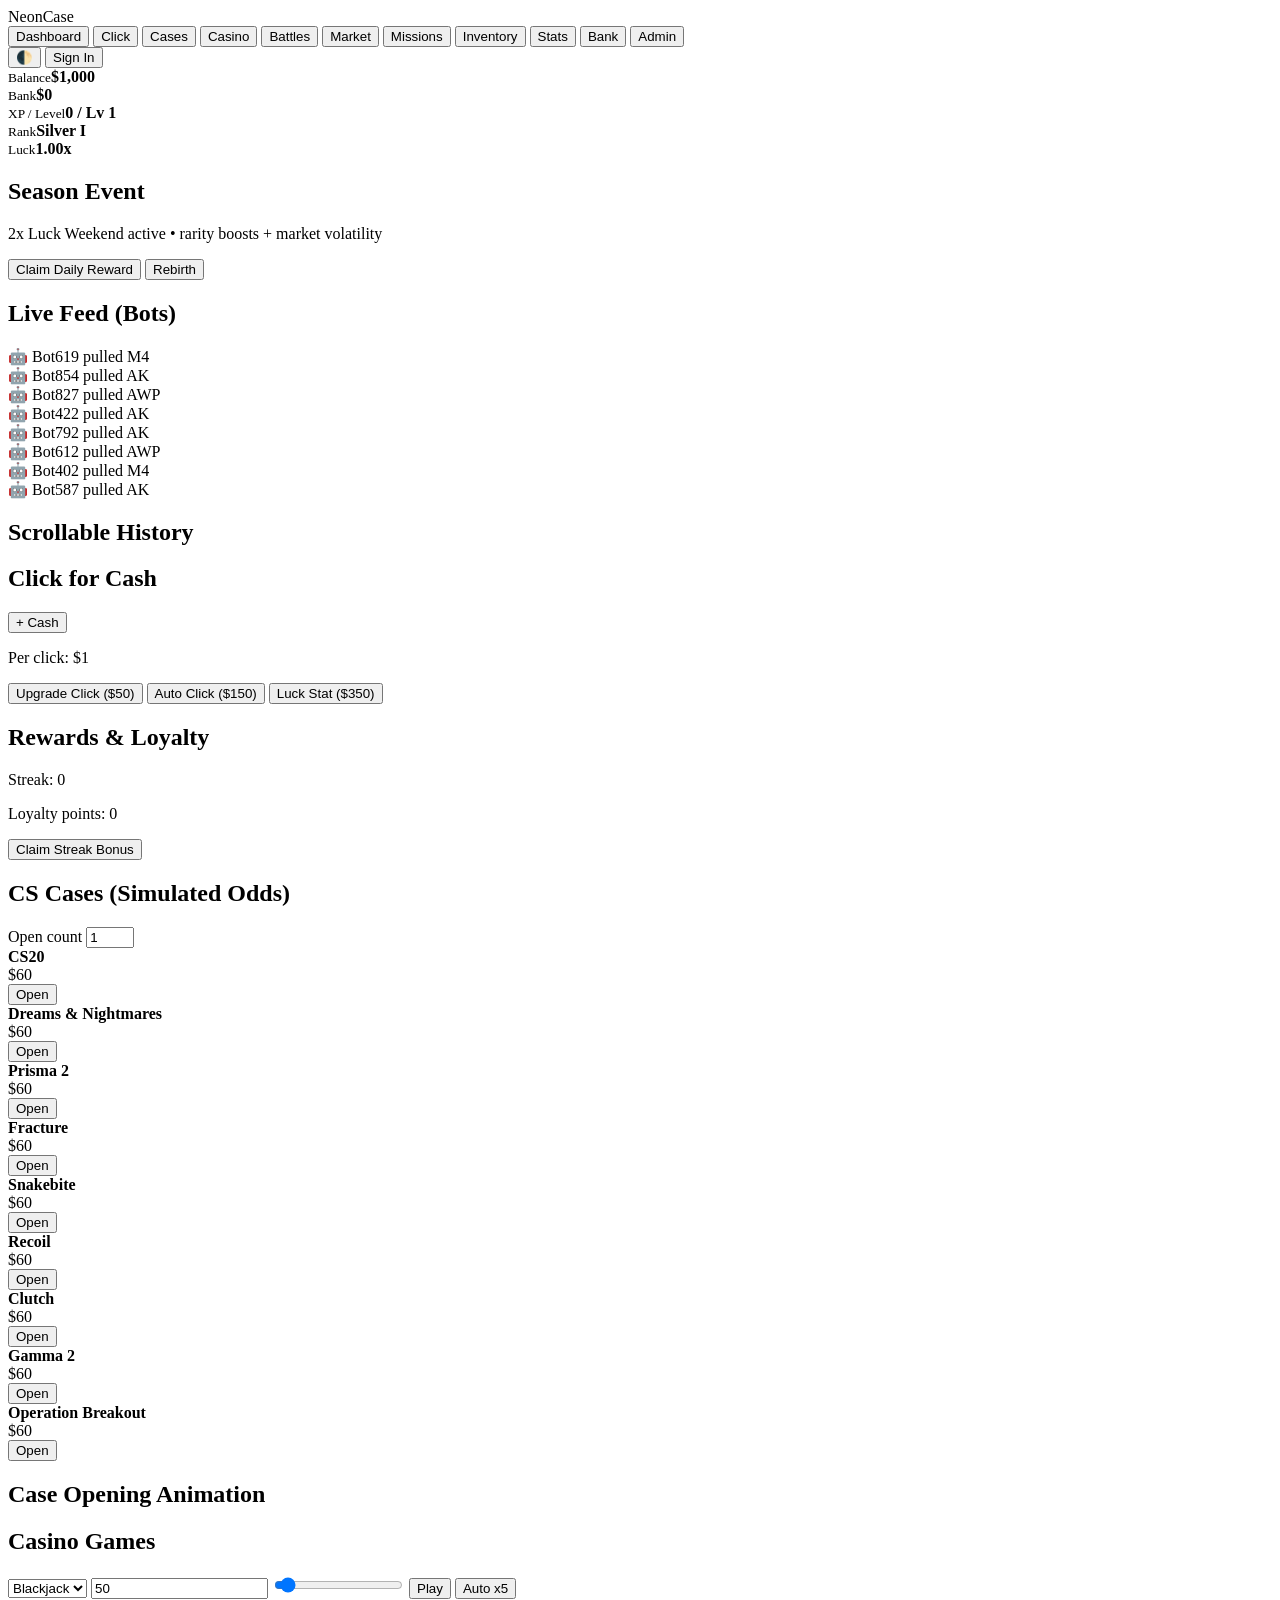
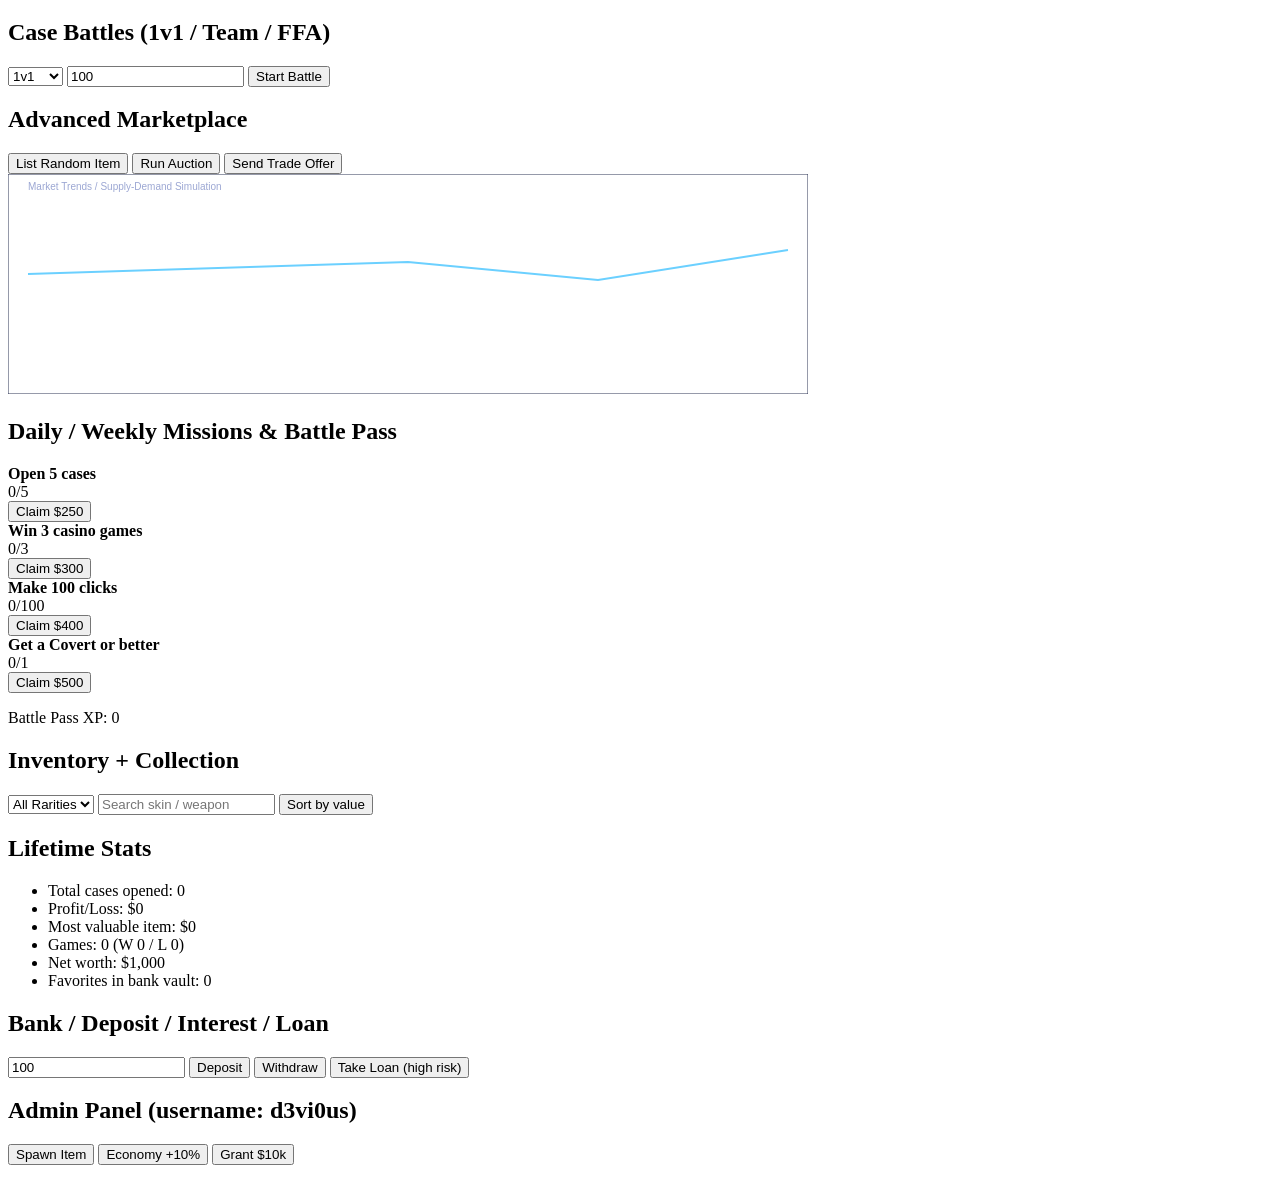
==== index.html @ 2c556ebe "Create index.html" ====
<!DOCTYPE html>
<html lang="en">
<head>
  <meta charset="UTF-8" />
  <meta name="viewport" content="width=device-width, initial-scale=1.0" />
  <title>NeonCase Sim</title>
  <link rel="stylesheet" href="styles.css" />
</head>
<body>
  <div class="bg-glow glow-1"></div>
  <div class="bg-glow glow-2"></div>

  <header class="topbar glass">
    <div class="logo">Neon<span>Case</span></div>
    <nav id="tabs" class="tabs">
      <button data-tab="dashboard" class="active">Dashboard</button>
      <button data-tab="clicker">Click</button>
      <button data-tab="cases">Cases</button>
      <button data-tab="casino">Casino</button>
      <button data-tab="battles">Battles</button>
      <button data-tab="market">Market</button>
      <button data-tab="missions">Missions</button>
      <button data-tab="inventory">Inventory</button>
      <button data-tab="stats">Stats</button>
      <button data-tab="bank">Bank</button>
      <button data-tab="admin">Admin</button>
    </nav>
    <div class="auth-actions">
      <button id="themeToggle">🌓</button>
      <button id="openAuth">Sign In</button>
    </div>
  </header>

  <section class="currency-row">
    <div class="currency-card glass"><small>Balance</small><strong id="money">$0</strong></div>
    <div class="currency-card glass"><small>Bank</small><strong id="bankMoney">$0</strong></div>
    <div class="currency-card glass"><small>XP / Level</small><strong id="xpLevel">0 / Lv 1</strong></div>
    <div class="currency-card glass"><small>Rank</small><strong id="rank">Silver I</strong></div>
    <div class="currency-card glass"><small>Luck</small><strong id="luck">1.0x</strong></div>
  </section>

  <main>
    <section id="dashboard" class="tab-panel active">
      <div class="grid two">
        <article class="panel glass">
          <h2>Season Event</h2>
          <p id="seasonEvent"></p>
          <button id="claimDaily">Claim Daily Reward</button>
          <button id="rebirthBtn">Rebirth</button>
        </article>
        <article class="panel glass">
          <h2>Live Feed (Bots)</h2>
          <div id="liveFeed" class="feed"></div>
        </article>
      </div>
      <div class="panel glass">
        <h2>Scrollable History</h2>
        <div id="history" class="history"></div>
      </div>
    </section>

    <section id="clicker" class="tab-panel">
      <div class="grid two">
        <article class="panel glass center">
          <h2>Click for Cash</h2>
          <button id="moneyClick" class="big-btn">+ Cash</button>
          <p>Per click: <span id="perClick">$1</span></p>
          <div class="row-wrap">
            <button data-upg="click" class="upgrade">Upgrade Click ($50)</button>
            <button data-upg="auto" class="upgrade">Auto Click ($150)</button>
            <button data-upg="luck" class="upgrade">Luck Stat ($350)</button>
          </div>
        </article>
        <article class="panel glass">
          <h2>Rewards & Loyalty</h2>
          <p>Streak: <span id="streak">0</span></p>
          <p>Loyalty points: <span id="loyalty">0</span></p>
          <button id="claimStreak">Claim Streak Bonus</button>
        </article>
      </div>
    </section>

    <section id="cases" class="tab-panel">
      <article class="panel glass">
        <div class="row-between">
          <h2>CS Cases (Simulated Odds)</h2>
          <div>
            <label>Open count</label>
            <input type="number" id="openCount" min="1" max="10" value="1" />
          </div>
        </div>
        <div id="caseList" class="card-grid"></div>
      </article>
      <article class="panel glass">
        <h2>Case Opening Animation</h2>
        <div id="caseAnimation" class="roll"></div>
        <div id="openResults" class="card-grid"></div>
      </article>
    </section>

    <section id="casino" class="tab-panel">
      <article class="panel glass">
        <h2>Casino Games</h2>
        <div class="row-wrap">
          <select id="gameSelect">
            <option>Blackjack</option><option>Roulette</option><option>Coinflip</option><option>Crash</option><option>Jackpot</option><option>Mines</option><option>Slots</option><option>Plinko</option>
          </select>
          <input id="betAmount" type="number" min="1" value="50" />
          <input id="betSlider" type="range" min="1" max="1000" value="50" />
          <button id="playGame">Play</button>
          <button id="autoBet">Auto x5</button>
        </div>
        <p id="casinoOutput"></p>
      </article>
    </section>

    <section id="battles" class="tab-panel">
      <article class="panel glass">
        <h2>Case Battles (1v1 / Team / FFA)</h2>
        <div class="row-wrap">
          <select id="battleMode"><option>1v1</option><option>Team</option><option>FFA</option></select>
          <input id="battleBet" type="number" min="10" value="100" />
          <button id="startBattle">Start Battle</button>
        </div>
        <p id="battleOutput"></p>
      </article>
    </section>

    <section id="market" class="tab-panel">
      <article class="panel glass">
        <h2>Advanced Marketplace</h2>
        <div class="row-wrap">
          <button id="listItem">List Random Item</button>
          <button id="runAuction">Run Auction</button>
          <button id="tradeOffer">Send Trade Offer</button>
        </div>
        <canvas id="marketGraph" width="800" height="220"></canvas>
        <div id="marketLog" class="feed"></div>
      </article>
    </section>

    <section id="missions" class="tab-panel">
      <article class="panel glass">
        <h2>Daily / Weekly Missions & Battle Pass</h2>
        <div id="missionList"></div>
        <p>Battle Pass XP: <span id="bpXP">0</span></p>
      </article>
    </section>

    <section id="inventory" class="tab-panel">
      <article class="panel glass">
        <h2>Inventory + Collection</h2>
        <div class="row-wrap">
          <select id="rarityFilter"><option value="all">All Rarities</option><option>Consumer</option><option>Industrial</option><option>Mil-Spec</option><option>Restricted</option><option>Classified</option><option>Covert</option><option>Knife</option></select>
          <input id="searchSkin" placeholder="Search skin / weapon" />
          <button id="sortValue">Sort by value</button>
        </div>
        <div id="inventoryGrid" class="card-grid"></div>
      </article>
    </section>

    <section id="stats" class="tab-panel">
      <article class="panel glass">
        <h2>Lifetime Stats</h2>
        <ul id="statsList"></ul>
      </article>
    </section>

    <section id="bank" class="tab-panel">
      <article class="panel glass">
        <h2>Bank / Deposit / Interest / Loan</h2>
        <div class="row-wrap">
          <input id="bankAmount" type="number" value="100" min="1" />
          <button id="depositBtn">Deposit</button>
          <button id="withdrawBtn">Withdraw</button>
          <button id="loanBtn">Take Loan (high risk)</button>
        </div>
      </article>
    </section>

    <section id="admin" class="tab-panel">
      <article class="panel glass">
        <h2>Admin Panel (username: d3vi0us)</h2>
        <div class="row-wrap">
          <button id="spawnItem">Spawn Item</button>
          <button id="boostEconomy">Economy +10%</button>
          <button id="grantCash">Grant $10k</button>
        </div>
        <p id="adminOutput"></p>
      </article>
    </section>
  </main>

  <dialog id="authModal" class="glass">
    <h3>Login / Signup</h3>
    <input id="username" placeholder="username" />
    <input id="avatar" placeholder="avatar emoji" value="😎" />
    <div class="row-wrap">
      <button id="signup">Signup</button>
      <button id="login">Login</button>
      <button id="logout">Logout</button>
    </div>
    <p id="authStatus"></p>
  </dialog>

  <script src="app.js"></script>
</body>
</html>
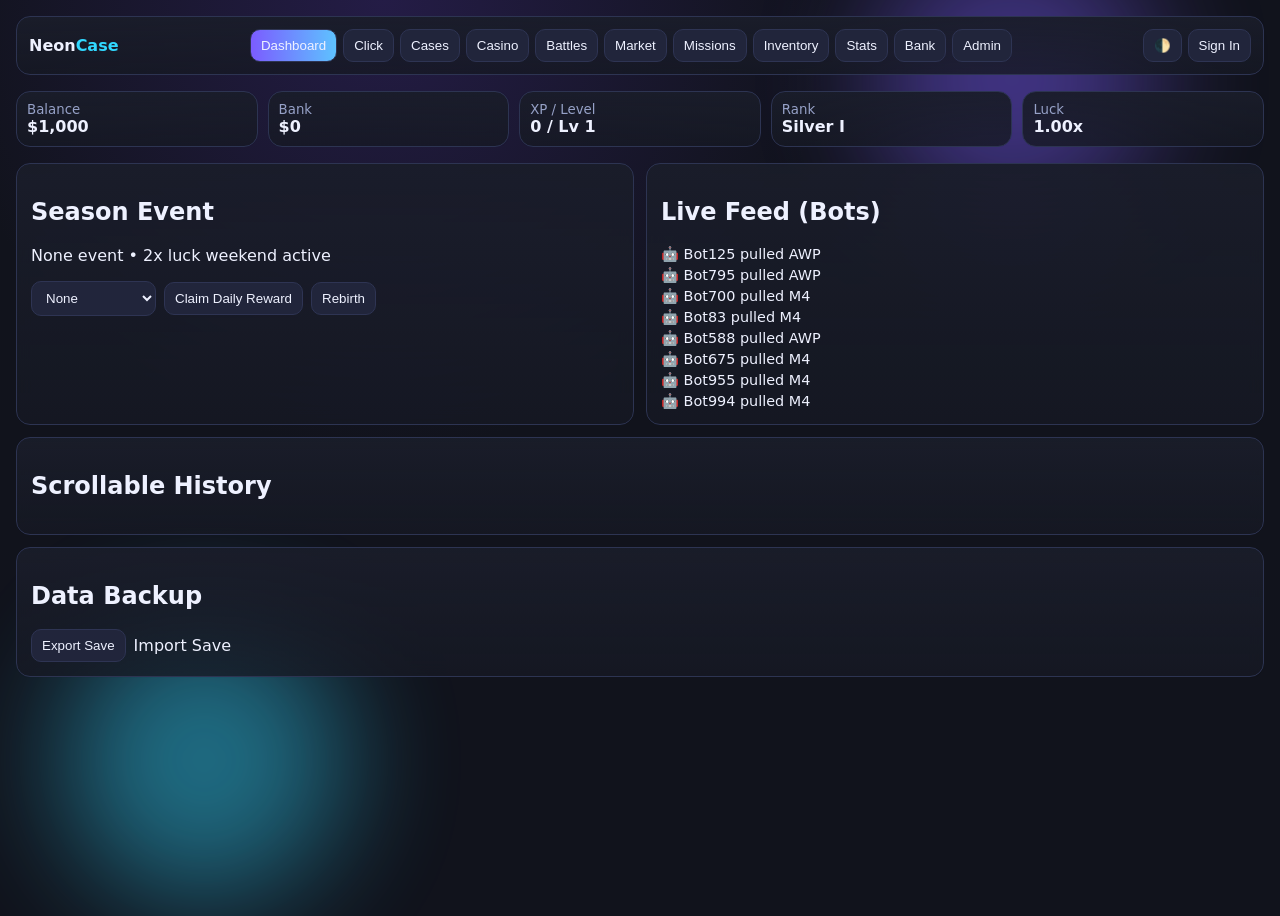
==== commit a7d7bbfd: "Update index.html" ====
--- a/index.html
+++ b/index.html
@@ -9,6 +9,7 @@
 <body>
   <div class="bg-glow glow-1"></div>
   <div class="bg-glow glow-2"></div>
+  <div id="snowOverlay" class="snow-overlay hidden"></div>
 
   <header class="topbar glass">
     <div class="logo">Neon<span>Case</span></div>
@@ -23,7 +24,7 @@
       <button data-tab="inventory">Inventory</button>
       <button data-tab="stats">Stats</button>
       <button data-tab="bank">Bank</button>
-      <button data-tab="admin">Admin</button>
+      <button id="adminTabBtn" data-tab="admin" class="hidden">Admin</button>
     </nav>
     <div class="auth-actions">
       <button id="themeToggle">🌓</button>
@@ -45,8 +46,16 @@
         <article class="panel glass">
           <h2>Season Event</h2>
           <p id="seasonEvent"></p>
-          <button id="claimDaily">Claim Daily Reward</button>
-          <button id="rebirthBtn">Rebirth</button>
+          <div class="row-wrap">
+            <select id="eventPicker">
+              <option>None</option>
+              <option>Christmas</option>
+              <option>Halloween</option>
+              <option>Summer Heat</option>
+            </select>
+            <button id="claimDaily">Claim Daily Reward</button>
+            <button id="rebirthBtn">Rebirth</button>
+          </div>
         </article>
         <article class="panel glass">
           <h2>Live Feed (Bots)</h2>
@@ -56,6 +65,13 @@
       <div class="panel glass">
         <h2>Scrollable History</h2>
         <div id="history" class="history"></div>
+      </div>
+      <div class="panel glass">
+        <h2>Data Backup</h2>
+        <div class="row-wrap">
+          <button id="exportData">Export Save</button>
+          <label class="import-label">Import Save<input id="importData" type="file" accept="application/json" hidden /></label>
+        </div>
       </div>
     </section>
 
@@ -66,9 +82,9 @@
           <button id="moneyClick" class="big-btn">+ Cash</button>
           <p>Per click: <span id="perClick">$1</span></p>
           <div class="row-wrap">
-            <button data-upg="click" class="upgrade">Upgrade Click ($50)</button>
-            <button data-upg="auto" class="upgrade">Auto Click ($150)</button>
-            <button data-upg="luck" class="upgrade">Luck Stat ($350)</button>
+            <button data-upg="click" class="upgrade">Upgrade Click</button>
+            <button data-upg="auto" class="upgrade">Auto Click</button>
+            <button data-upg="luck" class="upgrade">Luck Stat</button>
           </div>
         </article>
         <article class="panel glass">
@@ -83,8 +99,8 @@
     <section id="cases" class="tab-panel">
       <article class="panel glass">
         <div class="row-between">
-          <h2>CS Cases (Simulated Odds)</h2>
-          <div>
+          <h2>CS Cases + Sticker Cases</h2>
+          <div class="row-wrap">
             <label>Open count</label>
             <input type="number" id="openCount" min="1" max="10" value="1" />
           </div>
@@ -109,6 +125,10 @@
           <input id="betSlider" type="range" min="1" max="1000" value="50" />
           <button id="playGame">Play</button>
           <button id="autoBet">Auto x5</button>
+          <button id="crashCashout" disabled>Cashout Crash</button>
+        </div>
+        <div class="casino-graphics">
+          <div class="card">A♠</div><div class="card">10♥</div><div class="wheel">🎡</div><div id="crashMeter">1.00x</div>
         </div>
         <p id="casinoOutput"></p>
       </article>
@@ -122,6 +142,7 @@
           <input id="battleBet" type="number" min="10" value="100" />
           <button id="startBattle">Start Battle</button>
         </div>
+        <div id="battleAnimation" class="roll"></div>
         <p id="battleOutput"></p>
       </article>
     </section>
@@ -173,14 +194,14 @@
           <input id="bankAmount" type="number" value="100" min="1" />
           <button id="depositBtn">Deposit</button>
           <button id="withdrawBtn">Withdraw</button>
-          <button id="loanBtn">Take Loan (high risk)</button>
-        </div>
-      </article>
-    </section>
-
-    <section id="admin" class="tab-panel">
-      <article class="panel glass">
-        <h2>Admin Panel (username: d3vi0us)</h2>
+          <button id="loanBtn">Take Loan</button>
+        </div>
+      </article>
+    </section>
+
+    <section id="admin" class="tab-panel hidden">
+      <article class="panel glass">
+        <h2>Admin Panel</h2>
         <div class="row-wrap">
           <button id="spawnItem">Spawn Item</button>
           <button id="boostEconomy">Economy +10%</button>
@@ -199,6 +220,7 @@
       <button id="signup">Signup</button>
       <button id="login">Login</button>
       <button id="logout">Logout</button>
+      <button id="closeAuth">Close</button>
     </div>
     <p id="authStatus"></p>
   </dialog>
--- a/styles.css
+++ b/styles.css
@@ -0,0 +1,56 @@
+:root {
+  --bg: #11131c;
+  --panel: #1a1d2a;
+  --text: #eef1ff;
+  --muted: #96a1c7;
+  --accent: #7b5cff;
+  --accent2: #31d8ff;
+}
+:root.light { --bg:#eceef9; --panel:#fff; --text:#101422; --muted:#5e6580; }
+* { box-sizing: border-box; }
+body {
+  margin: 0;
+  font-family: Inter, system-ui, sans-serif;
+  color: var(--text);
+  background: radial-gradient(circle at 30% 0%, #241c46, var(--bg) 35%), var(--bg);
+  min-height: 100vh;
+}
+.bg-glow { position: fixed; width: 280px; height: 280px; border-radius: 50%; filter: blur(60px); z-index: -1; opacity: .45; }
+.glow-1 { background: #7b5cff; top: -60px; right: 10%; }
+.glow-2 { background: #31d8ff; bottom: 0; left: 5%; }
+.topbar { display: flex; gap: 12px; align-items: center; justify-content: space-between; margin: 16px; padding: 12px; }
+.logo { font-weight: 900; } .logo span { color: var(--accent2); }
+.tabs { display: flex; flex-wrap: wrap; gap: 6px; }
+.tabs button, .auth-actions button, button, select, input {
+  background: #21253b;
+  color: var(--text);
+  border: 1px solid #2e3453;
+  border-radius: 10px;
+  padding: 8px 10px;
+}
+.tabs button.active { background: linear-gradient(90deg, var(--accent), #5ec2ff); }
+.glass { background: linear-gradient(180deg, rgba(26,29,42,.95), rgba(22,25,36,.8)); backdrop-filter: blur(8px); border: 1px solid #2d3452; border-radius: 14px; }
+.currency-row { display: grid; grid-template-columns: repeat(auto-fit,minmax(140px,1fr)); gap: 10px; padding: 0 16px; }
+.currency-card { padding: 10px; }
+.currency-card small { color: var(--muted); display: block; }
+main { padding: 16px; }
+.tab-panel { display: none; }
+.tab-panel.active { display: block; }
+.grid.two { display: grid; grid-template-columns: repeat(auto-fit,minmax(300px,1fr)); gap: 12px; }
+.panel { padding: 14px; margin-bottom: 12px; }
+.center { text-align: center; }
+.big-btn { width: 220px; height: 220px; border-radius: 50%; font-size: 1.2rem; background: radial-gradient(circle, #2fe3ff, #7b5cff); }
+.card-grid { display: grid; gap: 8px; grid-template-columns: repeat(auto-fill,minmax(140px,1fr)); }
+.skin-card { padding: 10px; border-radius: 12px; border: 1px solid #414866; background: #202537; }
+.row-wrap { display: flex; gap: 8px; flex-wrap: wrap; align-items: center; }
+.row-between { display:flex; justify-content: space-between; align-items: center; gap: 8px; }
+.feed, .history { max-height: 180px; overflow: auto; display: grid; gap: 4px; font-size: .9rem; }
+.roll { min-height: 50px; padding: 6px; border: 1px dashed #49537f; border-radius: 12px; margin-bottom: 10px; }
+.rarity-Consumer{box-shadow: inset 0 0 0 1px #b8b8b8}.rarity-Industrial{box-shadow: inset 0 0 0 1px #6aa0ff}
+.rarity-Mil-Spec{box-shadow: inset 0 0 0 1px #4d6eff}.rarity-Restricted{box-shadow: inset 0 0 0 1px #8f58ff}
+.rarity-Classified{box-shadow: inset 0 0 0 1px #d13dff}.rarity-Covert{box-shadow: inset 0 0 0 1px #ff4d5f}
+.rarity-Knife{box-shadow: inset 0 0 0 2px #ffcf4a; animation: gold 1.2s infinite alternate;}
+@keyframes gold { from { filter: brightness(1); } to { filter: brightness(1.24); } }
+canvas { width: 100%; background:#171a28; border-radius: 10px; border:1px solid #2f3450; margin-top:10px }
+dialog { border: none; color: var(--text); padding: 12px; }
+@media (max-width: 768px) { .tabs { max-height: 88px; overflow:auto; } .big-btn { width: 180px; height: 180px; } }
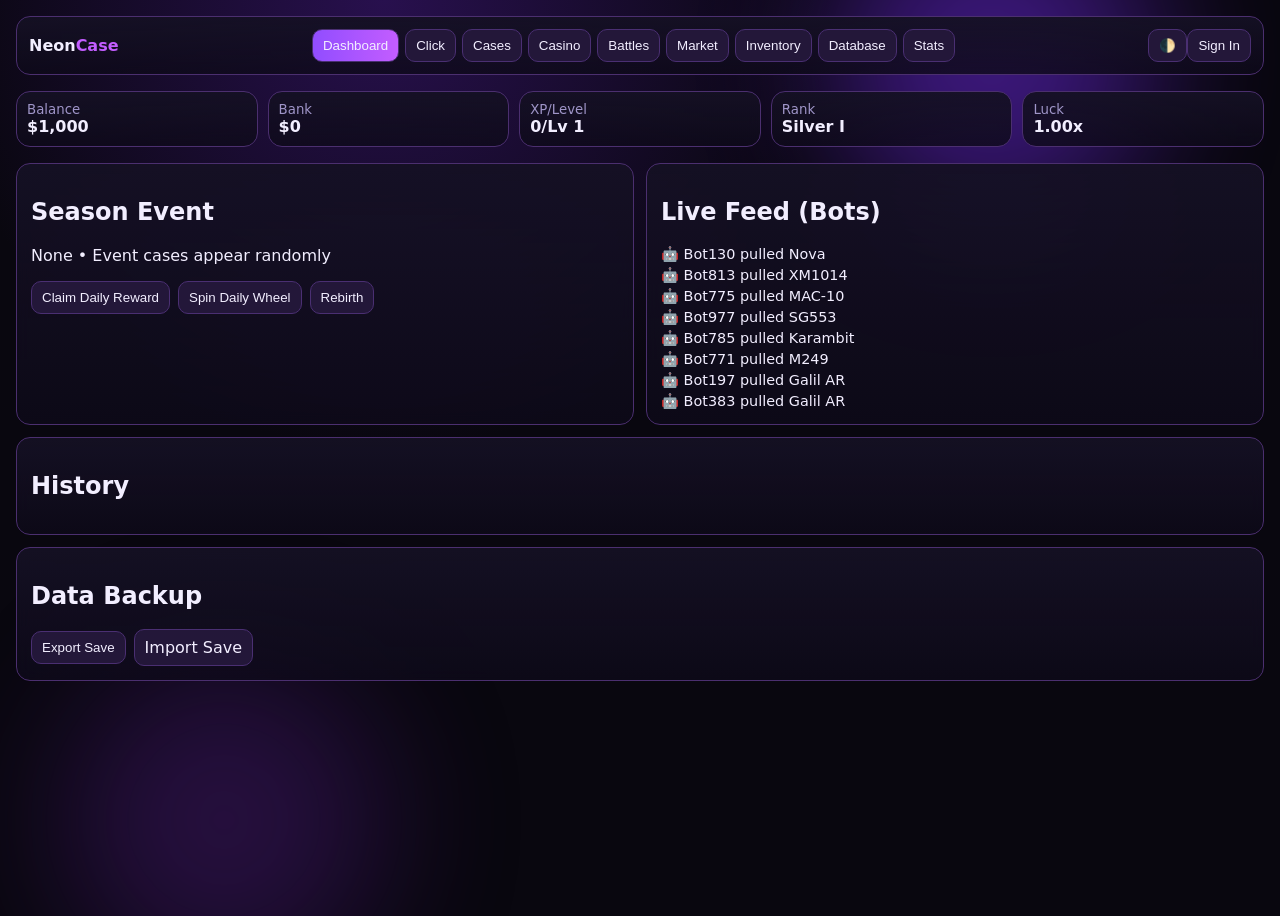
==== commit 1b096e2a: "Update index.html." ====
--- a/index.html
+++ b/index.html
@@ -9,221 +9,84 @@
 <body>
   <div class="bg-glow glow-1"></div>
   <div class="bg-glow glow-2"></div>
-  <div id="snowOverlay" class="snow-overlay hidden"></div>
+  <div id="seasonFx" class="season-fx"></div>
 
   <header class="topbar glass">
     <div class="logo">Neon<span>Case</span></div>
     <nav id="tabs" class="tabs">
-      <button data-tab="dashboard" class="active">Dashboard</button>
-      <button data-tab="clicker">Click</button>
-      <button data-tab="cases">Cases</button>
-      <button data-tab="casino">Casino</button>
-      <button data-tab="battles">Battles</button>
-      <button data-tab="market">Market</button>
-      <button data-tab="missions">Missions</button>
-      <button data-tab="inventory">Inventory</button>
-      <button data-tab="stats">Stats</button>
-      <button data-tab="bank">Bank</button>
+      <button data-tab="dashboard" class="active">Dashboard</button><button data-tab="clicker">Click</button><button data-tab="cases">Cases</button><button data-tab="casino">Casino</button>
+      <button data-tab="battles">Battles</button><button data-tab="market">Market</button><button data-tab="inventory">Inventory</button><button data-tab="database">Database</button><button data-tab="stats">Stats</button>
       <button id="adminTabBtn" data-tab="admin" class="hidden">Admin</button>
     </nav>
-    <div class="auth-actions">
-      <button id="themeToggle">🌓</button>
-      <button id="openAuth">Sign In</button>
-    </div>
+    <div class="auth-actions"><button id="themeToggle">🌓</button><button id="openAuth">Sign In</button></div>
   </header>
 
   <section class="currency-row">
-    <div class="currency-card glass"><small>Balance</small><strong id="money">$0</strong></div>
-    <div class="currency-card glass"><small>Bank</small><strong id="bankMoney">$0</strong></div>
-    <div class="currency-card glass"><small>XP / Level</small><strong id="xpLevel">0 / Lv 1</strong></div>
-    <div class="currency-card glass"><small>Rank</small><strong id="rank">Silver I</strong></div>
-    <div class="currency-card glass"><small>Luck</small><strong id="luck">1.0x</strong></div>
+    <div class="currency-card glass"><small>Balance</small><strong id="money"></strong></div>
+    <div class="currency-card glass"><small>Bank</small><strong id="bankMoney"></strong></div>
+    <div class="currency-card glass"><small>XP/Level</small><strong id="xpLevel"></strong></div>
+    <div class="currency-card glass"><small>Rank</small><strong id="rank"></strong></div>
+    <div class="currency-card glass"><small>Luck</small><strong id="luck"></strong></div>
   </section>
 
   <main>
     <section id="dashboard" class="tab-panel active">
       <div class="grid two">
         <article class="panel glass">
-          <h2>Season Event</h2>
-          <p id="seasonEvent"></p>
-          <div class="row-wrap">
-            <select id="eventPicker">
-              <option>None</option>
-              <option>Christmas</option>
-              <option>Halloween</option>
-              <option>Summer Heat</option>
-            </select>
-            <button id="claimDaily">Claim Daily Reward</button>
-            <button id="rebirthBtn">Rebirth</button>
-          </div>
+          <h2>Season Event</h2><p id="seasonEvent"></p>
+          <div class="row-wrap"><button id="claimDaily">Claim Daily Reward</button><button id="dailyWheel">Spin Daily Wheel</button><button id="rebirthBtn">Rebirth</button></div>
         </article>
-        <article class="panel glass">
-          <h2>Live Feed (Bots)</h2>
-          <div id="liveFeed" class="feed"></div>
-        </article>
+        <article class="panel glass"><h2>Live Feed (Bots)</h2><div id="liveFeed" class="feed"></div></article>
       </div>
-      <div class="panel glass">
-        <h2>Scrollable History</h2>
-        <div id="history" class="history"></div>
-      </div>
-      <div class="panel glass">
-        <h2>Data Backup</h2>
-        <div class="row-wrap">
-          <button id="exportData">Export Save</button>
-          <label class="import-label">Import Save<input id="importData" type="file" accept="application/json" hidden /></label>
-        </div>
-      </div>
+      <div class="panel glass"><h2>History</h2><div id="history" class="history"></div></div>
+      <div class="panel glass"><h2>Data Backup</h2><div class="row-wrap"><button id="exportData">Export Save</button><label class="import-label">Import Save<input id="importData" type="file" accept="application/json" hidden/></label></div></div>
     </section>
 
     <section id="clicker" class="tab-panel">
       <div class="grid two">
         <article class="panel glass center">
-          <h2>Click for Cash</h2>
-          <button id="moneyClick" class="big-btn">+ Cash</button>
-          <p>Per click: <span id="perClick">$1</span></p>
-          <div class="row-wrap">
-            <button data-upg="click" class="upgrade">Upgrade Click</button>
-            <button data-upg="auto" class="upgrade">Auto Click</button>
-            <button data-upg="luck" class="upgrade">Luck Stat</button>
-          </div>
+          <h2>Click for Cash</h2><button id="moneyClick" class="big-btn">+ Cash</button><p>Per click: <span id="perClick"></span></p>
+          <div class="row-wrap"><button data-upg="click" class="upgrade" id="upgClick"></button><button data-upg="auto" class="upgrade" id="upgAuto"></button><button data-upg="luck" class="upgrade" id="upgLuck"></button></div>
         </article>
-        <article class="panel glass">
-          <h2>Rewards & Loyalty</h2>
-          <p>Streak: <span id="streak">0</span></p>
-          <p>Loyalty points: <span id="loyalty">0</span></p>
-          <button id="claimStreak">Claim Streak Bonus</button>
-        </article>
+        <article class="panel glass"><h2>Rewards</h2><p>Streak: <span id="streak"></span></p><p>Loyalty: <span id="loyalty"></span></p><button id="claimStreak">Claim Streak Bonus</button></article>
       </div>
     </section>
 
     <section id="cases" class="tab-panel">
-      <article class="panel glass">
-        <div class="row-between">
-          <h2>CS Cases + Sticker Cases</h2>
-          <div class="row-wrap">
-            <label>Open count</label>
-            <input type="number" id="openCount" min="1" max="10" value="1" />
-          </div>
-        </div>
-        <div id="caseList" class="card-grid"></div>
-      </article>
-      <article class="panel glass">
-        <h2>Case Opening Animation</h2>
-        <div id="caseAnimation" class="roll"></div>
-        <div id="openResults" class="card-grid"></div>
-      </article>
+      <article class="panel glass"><div class="row-between"><h2>Cases Shop</h2><input type="number" id="openCount" min="1" max="10" value="1" /></div><div id="caseList" class="card-grid"></div></article>
+      <article class="panel glass"><h2>Case Opening Animation</h2><div id="caseAnimation" class="roll"></div><div id="openResults" class="card-grid"></div></article>
     </section>
 
     <section id="casino" class="tab-panel">
       <article class="panel glass">
-        <h2>Casino Games</h2>
-        <div class="row-wrap">
-          <select id="gameSelect">
-            <option>Blackjack</option><option>Roulette</option><option>Coinflip</option><option>Crash</option><option>Jackpot</option><option>Mines</option><option>Slots</option><option>Plinko</option>
-          </select>
-          <input id="betAmount" type="number" min="1" value="50" />
-          <input id="betSlider" type="range" min="1" max="1000" value="50" />
-          <button id="playGame">Play</button>
-          <button id="autoBet">Auto x5</button>
-          <button id="crashCashout" disabled>Cashout Crash</button>
-        </div>
-        <div class="casino-graphics">
-          <div class="card">A♠</div><div class="card">10♥</div><div class="wheel">🎡</div><div id="crashMeter">1.00x</div>
-        </div>
+        <h2>Casino</h2>
+        <div class="row-wrap"><select id="gameSelect"><option>Blackjack</option><option>Roulette</option><option>Coinflip</option><option>Crash</option><option>Jackpot</option><option>Mines</option><option>Slots</option><option>Plinko</option></select><input id="betAmount" type="number" min="1" value="50"/><button id="playGame">Play</button></div>
+        <div id="casinoUI" class="casino-ui"></div>
         <p id="casinoOutput"></p>
       </article>
     </section>
 
     <section id="battles" class="tab-panel">
-      <article class="panel glass">
-        <h2>Case Battles (1v1 / Team / FFA)</h2>
-        <div class="row-wrap">
-          <select id="battleMode"><option>1v1</option><option>Team</option><option>FFA</option></select>
-          <input id="battleBet" type="number" min="10" value="100" />
-          <button id="startBattle">Start Battle</button>
-        </div>
-        <div id="battleAnimation" class="roll"></div>
-        <p id="battleOutput"></p>
-      </article>
+      <article class="panel glass"><h2>Case Battles</h2><div class="row-wrap"><select id="battleMode"><option>1v1</option><option>Team</option><option>FFA</option></select><select id="battleCase"></select><input id="battleBet" type="number" min="10" value="100"/><button id="startBattle">Start Battle</button></div><div id="battleAnimation" class="roll"></div><p id="battleOutput"></p></article>
     </section>
 
     <section id="market" class="tab-panel">
-      <article class="panel glass">
-        <h2>Advanced Marketplace</h2>
-        <div class="row-wrap">
-          <button id="listItem">List Random Item</button>
-          <button id="runAuction">Run Auction</button>
-          <button id="tradeOffer">Send Trade Offer</button>
-        </div>
-        <canvas id="marketGraph" width="800" height="220"></canvas>
-        <div id="marketLog" class="feed"></div>
-      </article>
-    </section>
-
-    <section id="missions" class="tab-panel">
-      <article class="panel glass">
-        <h2>Daily / Weekly Missions & Battle Pass</h2>
-        <div id="missionList"></div>
-        <p>Battle Pass XP: <span id="bpXP">0</span></p>
-      </article>
+      <article class="panel glass"><h2>Marketplace + Auction</h2><canvas id="marketGraph" width="900" height="220"></canvas><div id="marketListings" class="card-grid"></div><div id="marketLog" class="feed"></div></article>
     </section>
 
     <section id="inventory" class="tab-panel">
-      <article class="panel glass">
-        <h2>Inventory + Collection</h2>
-        <div class="row-wrap">
-          <select id="rarityFilter"><option value="all">All Rarities</option><option>Consumer</option><option>Industrial</option><option>Mil-Spec</option><option>Restricted</option><option>Classified</option><option>Covert</option><option>Knife</option></select>
-          <input id="searchSkin" placeholder="Search skin / weapon" />
-          <button id="sortValue">Sort by value</button>
-        </div>
-        <div id="inventoryGrid" class="card-grid"></div>
-      </article>
+      <article class="panel glass"><h2>Inventory</h2><div class="row-wrap"><select id="rarityFilter"><option value="all">All</option><option>Consumer</option><option>Industrial</option><option>Mil-Spec</option><option>Restricted</option><option>Classified</option><option>Covert</option><option>Knife</option></select><input id="searchSkin" placeholder="Search"/><button id="sortValue">Sort by Value</button></div><div id="inventoryGrid" class="card-grid"></div></article>
     </section>
 
-    <section id="stats" class="tab-panel">
-      <article class="panel glass">
-        <h2>Lifetime Stats</h2>
-        <ul id="statsList"></ul>
-      </article>
+    <section id="database" class="tab-panel">
+      <article class="panel glass"><h2>Skins Database (All possible)</h2><div id="databaseGrid" class="card-grid"></div></article>
     </section>
 
-    <section id="bank" class="tab-panel">
-      <article class="panel glass">
-        <h2>Bank / Deposit / Interest / Loan</h2>
-        <div class="row-wrap">
-          <input id="bankAmount" type="number" value="100" min="1" />
-          <button id="depositBtn">Deposit</button>
-          <button id="withdrawBtn">Withdraw</button>
-          <button id="loanBtn">Take Loan</button>
-        </div>
-      </article>
-    </section>
-
-    <section id="admin" class="tab-panel hidden">
-      <article class="panel glass">
-        <h2>Admin Panel</h2>
-        <div class="row-wrap">
-          <button id="spawnItem">Spawn Item</button>
-          <button id="boostEconomy">Economy +10%</button>
-          <button id="grantCash">Grant $10k</button>
-        </div>
-        <p id="adminOutput"></p>
-      </article>
-    </section>
+    <section id="stats" class="tab-panel"><article class="panel glass"><h2>Stats</h2><ul id="statsList"></ul></article></section>
+    <section id="admin" class="tab-panel hidden"><article class="panel glass"><h2>Admin Panel</h2><div class="row-wrap"><button id="spawnItem">Spawn Item</button><button id="boostEconomy">Economy +10%</button><button id="grantCash">Grant $10k</button></div><p id="adminOutput"></p></article></section>
   </main>
 
-  <dialog id="authModal" class="glass">
-    <h3>Login / Signup</h3>
-    <input id="username" placeholder="username" />
-    <input id="avatar" placeholder="avatar emoji" value="😎" />
-    <div class="row-wrap">
-      <button id="signup">Signup</button>
-      <button id="login">Login</button>
-      <button id="logout">Logout</button>
-      <button id="closeAuth">Close</button>
-    </div>
-    <p id="authStatus"></p>
-  </dialog>
+  <dialog id="authModal" class="glass"><h3>Login / Signup</h3><input id="username" placeholder="username"/><input id="avatar" placeholder="avatar" value="😎"/><div class="row-wrap"><button id="signup">Signup</button><button id="login">Login</button><button id="logout">Logout</button><button id="closeAuth">Close</button></div><p id="authStatus"></p></dialog>
 
   <script src="app.js"></script>
 </body>
--- a/styles.css
+++ b/styles.css
@@ -1,35 +1,40 @@
 :root {
-  --bg: #11131c;
-  --panel: #1a1d2a;
-  --text: #eef1ff;
-  --muted: #96a1c7;
-  --accent: #7b5cff;
-  --accent2: #31d8ff;
+  --bg: #09070f;
+  --bg2: #130d23;
+  --panel: #151124;
+  --text: #f2eeff;
+  --muted: #9f95c8;
+  --accent: #914dff;
+  --accent2: #c35dff;
+  --danger: #ff4e70;
 }
-:root.light { --bg:#eceef9; --panel:#fff; --text:#101422; --muted:#5e6580; }
+:root.light { --bg:#eceef9; --bg2:#f6f2ff; --panel:#fff; --text:#111425; --muted:#5e6580; }
 * { box-sizing: border-box; }
 body {
   margin: 0;
   font-family: Inter, system-ui, sans-serif;
   color: var(--text);
-  background: radial-gradient(circle at 30% 0%, #241c46, var(--bg) 35%), var(--bg);
+  background: radial-gradient(circle at 30% 0%, #28104e, var(--bg) 35%), var(--bg2);
   min-height: 100vh;
 }
-.bg-glow { position: fixed; width: 280px; height: 280px; border-radius: 50%; filter: blur(60px); z-index: -1; opacity: .45; }
-.glow-1 { background: #7b5cff; top: -60px; right: 10%; }
-.glow-2 { background: #31d8ff; bottom: 0; left: 5%; }
+.hidden{display:none!important}
+.bg-glow { position: fixed; width: 320px; height: 320px; border-radius: 50%; filter: blur(70px); z-index: -2; opacity: .45; }
+.glow-1 { background: #7a2cff; top: -100px; right: 10%; }
+.glow-2 { background: #4a1a78; bottom: -80px; left: 5%; }
+.snow-overlay{position:fixed;inset:0;pointer-events:none;z-index:5;background-image:radial-gradient(circle,#fff 1px,transparent 2px);background-size:40px 40px;animation:snow 10s linear infinite;opacity:.5}
+@keyframes snow{from{background-position:0 0}to{background-position:0 500px}}
 .topbar { display: flex; gap: 12px; align-items: center; justify-content: space-between; margin: 16px; padding: 12px; }
 .logo { font-weight: 900; } .logo span { color: var(--accent2); }
 .tabs { display: flex; flex-wrap: wrap; gap: 6px; }
-.tabs button, .auth-actions button, button, select, input {
-  background: #21253b;
+.tabs button, .auth-actions button, button, select, input, .import-label {
+  background: #231739;
   color: var(--text);
-  border: 1px solid #2e3453;
+  border: 1px solid #4a2f72;
   border-radius: 10px;
   padding: 8px 10px;
 }
-.tabs button.active { background: linear-gradient(90deg, var(--accent), #5ec2ff); }
-.glass { background: linear-gradient(180deg, rgba(26,29,42,.95), rgba(22,25,36,.8)); backdrop-filter: blur(8px); border: 1px solid #2d3452; border-radius: 14px; }
+.tabs button.active { background: linear-gradient(90deg, var(--accent), var(--accent2)); }
+.glass { background: linear-gradient(180deg, rgba(21,17,36,.95), rgba(14,10,26,.8)); backdrop-filter: blur(8px); border: 1px solid #4b2f6f; border-radius: 14px; }
 .currency-row { display: grid; grid-template-columns: repeat(auto-fit,minmax(140px,1fr)); gap: 10px; padding: 0 16px; }
 .currency-card { padding: 10px; }
 .currency-card small { color: var(--muted); display: block; }
@@ -39,18 +44,28 @@
 .grid.two { display: grid; grid-template-columns: repeat(auto-fit,minmax(300px,1fr)); gap: 12px; }
 .panel { padding: 14px; margin-bottom: 12px; }
 .center { text-align: center; }
-.big-btn { width: 220px; height: 220px; border-radius: 50%; font-size: 1.2rem; background: radial-gradient(circle, #2fe3ff, #7b5cff); }
-.card-grid { display: grid; gap: 8px; grid-template-columns: repeat(auto-fill,minmax(140px,1fr)); }
-.skin-card { padding: 10px; border-radius: 12px; border: 1px solid #414866; background: #202537; }
+.big-btn { width: 220px; height: 220px; border-radius: 50%; font-size: 1.2rem; background: radial-gradient(circle, #cf73ff, #631cf7); }
+.card-grid { display: grid; gap: 8px; grid-template-columns: repeat(auto-fill,minmax(180px,1fr)); }
+.skin-card { padding: 10px; border-radius: 12px; border: 1px solid #61408d; background: #1b1330; }
+.weapon-thumb{height:80px;border-radius:10px;background:linear-gradient(135deg,#2f1d52,#160f25);display:flex;align-items:center;justify-content:center;font-size:40px;margin-bottom:6px;border:1px solid #553880}
+.case-thumb{height:70px;border-radius:10px;background:linear-gradient(135deg,#251640,#3b236a);display:flex;align-items:center;justify-content:center;font-size:34px;margin-bottom:6px}
+.stickers{display:flex;gap:4px}
 .row-wrap { display: flex; gap: 8px; flex-wrap: wrap; align-items: center; }
 .row-between { display:flex; justify-content: space-between; align-items: center; gap: 8px; }
-.feed, .history { max-height: 180px; overflow: auto; display: grid; gap: 4px; font-size: .9rem; }
-.roll { min-height: 50px; padding: 6px; border: 1px dashed #49537f; border-radius: 12px; margin-bottom: 10px; }
+.feed, .history { max-height: 220px; overflow: auto; display: grid; gap: 4px; font-size: .9rem; }
+.roll { min-height: 58px; padding: 6px; border: 1px dashed #7451a6; border-radius: 12px; margin-bottom: 10px; overflow:hidden }
+.roll-track{display:flex;gap:8px;animation:roll 1s linear}
+@keyframes roll{from{transform:translateX(200px)}to{transform:translateX(-30px)}}
+.casino-graphics{display:flex;gap:8px;align-items:center;margin-top:8px}
+.card{width:50px;height:72px;background:#fff;color:#111;border-radius:8px;display:flex;align-items:center;justify-content:center;font-weight:700}
+.wheel{font-size:34px}
+#crashMeter{padding:8px 14px;background:#2c1e46;border:1px solid #6c44ad;border-radius:10px;font-weight:700}
 .rarity-Consumer{box-shadow: inset 0 0 0 1px #b8b8b8}.rarity-Industrial{box-shadow: inset 0 0 0 1px #6aa0ff}
 .rarity-Mil-Spec{box-shadow: inset 0 0 0 1px #4d6eff}.rarity-Restricted{box-shadow: inset 0 0 0 1px #8f58ff}
 .rarity-Classified{box-shadow: inset 0 0 0 1px #d13dff}.rarity-Covert{box-shadow: inset 0 0 0 1px #ff4d5f}
 .rarity-Knife{box-shadow: inset 0 0 0 2px #ffcf4a; animation: gold 1.2s infinite alternate;}
+.event-border{border:1px solid transparent;background:linear-gradient(#1b1330,#1b1330) padding-box,linear-gradient(90deg,#ff4ad8,#6dd6ff,#ffd95f) border-box}
 @keyframes gold { from { filter: brightness(1); } to { filter: brightness(1.24); } }
-canvas { width: 100%; background:#171a28; border-radius: 10px; border:1px solid #2f3450; margin-top:10px }
+canvas { width: 100%; background:#140f23; border-radius: 10px; border:1px solid #4f397a; margin-top:10px }
 dialog { border: none; color: var(--text); padding: 12px; }
 @media (max-width: 768px) { .tabs { max-height: 88px; overflow:auto; } .big-btn { width: 180px; height: 180px; } }
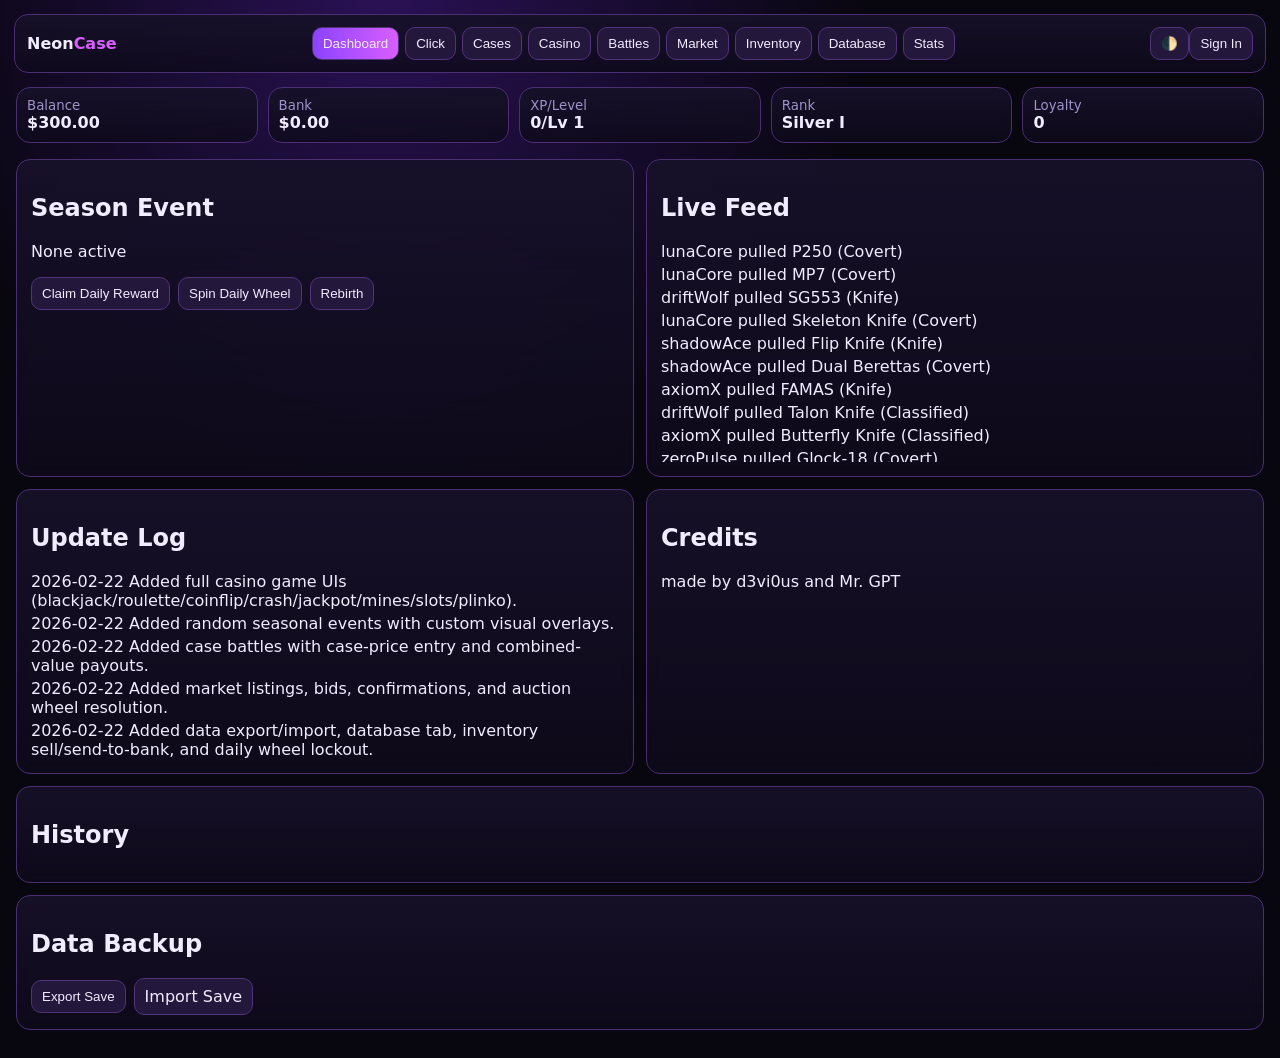
==== commit 6495667b: "Update index.html" ====
--- a/index.html
+++ b/index.html
@@ -26,7 +26,7 @@
     <div class="currency-card glass"><small>Bank</small><strong id="bankMoney"></strong></div>
     <div class="currency-card glass"><small>XP/Level</small><strong id="xpLevel"></strong></div>
     <div class="currency-card glass"><small>Rank</small><strong id="rank"></strong></div>
-    <div class="currency-card glass"><small>Luck</small><strong id="luck"></strong></div>
+    <div class="currency-card glass"><small>Loyalty</small><strong id="loyalty"></strong></div>
   </section>
 
   <main>
@@ -36,7 +36,11 @@
           <h2>Season Event</h2><p id="seasonEvent"></p>
           <div class="row-wrap"><button id="claimDaily">Claim Daily Reward</button><button id="dailyWheel">Spin Daily Wheel</button><button id="rebirthBtn">Rebirth</button></div>
         </article>
-        <article class="panel glass"><h2>Live Feed (Bots)</h2><div id="liveFeed" class="feed"></div></article>
+        <article class="panel glass"><h2>Live Feed</h2><div id="liveFeed" class="feed"></div></article>
+      </div>
+      <div class="grid two">
+        <article class="panel glass"><h2>Update Log</h2><div id="updateLog" class="history"></div></article>
+        <article class="panel glass"><h2>Credits</h2><p>made by d3vi0us and Mr. GPT</p></article>
       </div>
       <div class="panel glass"><h2>History</h2><div id="history" class="history"></div></div>
       <div class="panel glass"><h2>Data Backup</h2><div class="row-wrap"><button id="exportData">Export Save</button><label class="import-label">Import Save<input id="importData" type="file" accept="application/json" hidden/></label></div></div>
@@ -45,16 +49,16 @@
     <section id="clicker" class="tab-panel">
       <div class="grid two">
         <article class="panel glass center">
-          <h2>Click for Cash</h2><button id="moneyClick" class="big-btn">+ Cash</button><p>Per click: <span id="perClick"></span></p>
+          <h2>Click for Cash</h2><button id="moneyClick" class="coin-btn" aria-label="coin"></button><p>Per click: <span id="perClick"></span></p>
           <div class="row-wrap"><button data-upg="click" class="upgrade" id="upgClick"></button><button data-upg="auto" class="upgrade" id="upgAuto"></button><button data-upg="luck" class="upgrade" id="upgLuck"></button></div>
         </article>
-        <article class="panel glass"><h2>Rewards</h2><p>Streak: <span id="streak"></span></p><p>Loyalty: <span id="loyalty"></span></p><button id="claimStreak">Claim Streak Bonus</button></article>
+        <article class="panel glass"><h2>Loyalty</h2><p>Streak: <span id="streak"></span></p><p>Points: <span id="loyaltyPoints"></span></p><div class="row-wrap"><button id="claimStreak">Claim Streak Bonus</button><button id="redeemLoyalty">Redeem 100 points</button></div></article>
       </div>
     </section>
 
     <section id="cases" class="tab-panel">
       <article class="panel glass"><div class="row-between"><h2>Cases Shop</h2><input type="number" id="openCount" min="1" max="10" value="1" /></div><div id="caseList" class="card-grid"></div></article>
-      <article class="panel glass"><h2>Case Opening Animation</h2><div id="caseAnimation" class="roll"></div><div id="openResults" class="card-grid"></div></article>
+      <article class="panel glass"><h2>Case Opening</h2><div id="caseAnimation" class="roll"></div><div id="openResults" class="card-grid big-cards"></div></article>
     </section>
 
     <section id="casino" class="tab-panel">
@@ -67,27 +71,23 @@
     </section>
 
     <section id="battles" class="tab-panel">
-      <article class="panel glass"><h2>Case Battles</h2><div class="row-wrap"><select id="battleMode"><option>1v1</option><option>Team</option><option>FFA</option></select><select id="battleCase"></select><input id="battleBet" type="number" min="10" value="100"/><button id="startBattle">Start Battle</button></div><div id="battleAnimation" class="roll"></div><p id="battleOutput"></p></article>
+      <article class="panel glass"><h2>Case Battles</h2><div class="row-wrap"><select id="battleMode"><option>1v1</option><option>Team</option><option>FFA</option></select><select id="battleCase"></select><button id="startBattle">Start Battle</button></div><div id="battleAnimation" class="roll"></div><p id="battleOutput"></p></article>
     </section>
 
     <section id="market" class="tab-panel">
-      <article class="panel glass"><h2>Marketplace + Auction</h2><canvas id="marketGraph" width="900" height="220"></canvas><div id="marketListings" class="card-grid"></div><div id="marketLog" class="feed"></div></article>
+      <article class="panel glass"><h2>Marketplace + Auction</h2><canvas id="marketGraph" width="900" height="220"></canvas><div class="row-wrap"><input id="bidAmount" type="number" min="1" value="50" /><button id="confirmMarket">Confirm Action</button></div><div id="marketListings" class="card-grid"></div><div id="marketLog" class="feed"></div></article>
     </section>
 
     <section id="inventory" class="tab-panel">
-      <article class="panel glass"><h2>Inventory</h2><div class="row-wrap"><select id="rarityFilter"><option value="all">All</option><option>Consumer</option><option>Industrial</option><option>Mil-Spec</option><option>Restricted</option><option>Classified</option><option>Covert</option><option>Knife</option></select><input id="searchSkin" placeholder="Search"/><button id="sortValue">Sort by Value</button></div><div id="inventoryGrid" class="card-grid"></div></article>
+      <article class="panel glass"><h2>Inventory</h2><div class="row-wrap"><select id="rarityFilter"><option value="all">All</option><option>Mil-Spec</option><option>Restricted</option><option>Classified</option><option>Covert</option><option>Knife</option></select><input id="searchSkin" placeholder="Search"/><button id="sortValue">Sort by Value</button></div><div id="inventoryGrid" class="card-grid big-cards"></div></article>
     </section>
 
-    <section id="database" class="tab-panel">
-      <article class="panel glass"><h2>Skins Database (All possible)</h2><div id="databaseGrid" class="card-grid"></div></article>
-    </section>
-
+    <section id="database" class="tab-panel"><article class="panel glass"><h2>Skins Database</h2><div id="databaseGrid" class="card-grid"></div></article></section>
     <section id="stats" class="tab-panel"><article class="panel glass"><h2>Stats</h2><ul id="statsList"></ul></article></section>
     <section id="admin" class="tab-panel hidden"><article class="panel glass"><h2>Admin Panel</h2><div class="row-wrap"><button id="spawnItem">Spawn Item</button><button id="boostEconomy">Economy +10%</button><button id="grantCash">Grant $10k</button></div><p id="adminOutput"></p></article></section>
   </main>
 
-  <dialog id="authModal" class="glass"><h3>Login / Signup</h3><input id="username" placeholder="username"/><input id="avatar" placeholder="avatar" value="😎"/><div class="row-wrap"><button id="signup">Signup</button><button id="login">Login</button><button id="logout">Logout</button><button id="closeAuth">Close</button></div><p id="authStatus"></p></dialog>
-
+  <dialog id="authModal" class="glass"><h3>Login / Signup</h3><input id="username" placeholder="username"/><div class="row-wrap"><button id="signup">Signup</button><button id="login">Login</button><button id="logout">Logout</button><button id="closeAuth">Close</button></div><p id="authStatus"></p></dialog>
   <script src="app.js"></script>
 </body>
 </html>
--- a/styles.css
+++ b/styles.css
@@ -1,71 +1,20 @@
-:root {
-  --bg: #09070f;
-  --bg2: #130d23;
-  --panel: #151124;
-  --text: #f2eeff;
-  --muted: #9f95c8;
-  --accent: #914dff;
-  --accent2: #c35dff;
-  --danger: #ff4e70;
-}
-:root.light { --bg:#eceef9; --bg2:#f6f2ff; --panel:#fff; --text:#111425; --muted:#5e6580; }
-* { box-sizing: border-box; }
-body {
-  margin: 0;
-  font-family: Inter, system-ui, sans-serif;
-  color: var(--text);
-  background: radial-gradient(circle at 30% 0%, #28104e, var(--bg) 35%), var(--bg2);
-  min-height: 100vh;
-}
-.hidden{display:none!important}
-.bg-glow { position: fixed; width: 320px; height: 320px; border-radius: 50%; filter: blur(70px); z-index: -2; opacity: .45; }
-.glow-1 { background: #7a2cff; top: -100px; right: 10%; }
-.glow-2 { background: #4a1a78; bottom: -80px; left: 5%; }
-.snow-overlay{position:fixed;inset:0;pointer-events:none;z-index:5;background-image:radial-gradient(circle,#fff 1px,transparent 2px);background-size:40px 40px;animation:snow 10s linear infinite;opacity:.5}
-@keyframes snow{from{background-position:0 0}to{background-position:0 500px}}
-.topbar { display: flex; gap: 12px; align-items: center; justify-content: space-between; margin: 16px; padding: 12px; }
-.logo { font-weight: 900; } .logo span { color: var(--accent2); }
-.tabs { display: flex; flex-wrap: wrap; gap: 6px; }
-.tabs button, .auth-actions button, button, select, input, .import-label {
-  background: #231739;
-  color: var(--text);
-  border: 1px solid #4a2f72;
-  border-radius: 10px;
-  padding: 8px 10px;
-}
-.tabs button.active { background: linear-gradient(90deg, var(--accent), var(--accent2)); }
-.glass { background: linear-gradient(180deg, rgba(21,17,36,.95), rgba(14,10,26,.8)); backdrop-filter: blur(8px); border: 1px solid #4b2f6f; border-radius: 14px; }
-.currency-row { display: grid; grid-template-columns: repeat(auto-fit,minmax(140px,1fr)); gap: 10px; padding: 0 16px; }
-.currency-card { padding: 10px; }
-.currency-card small { color: var(--muted); display: block; }
-main { padding: 16px; }
-.tab-panel { display: none; }
-.tab-panel.active { display: block; }
-.grid.two { display: grid; grid-template-columns: repeat(auto-fit,minmax(300px,1fr)); gap: 12px; }
-.panel { padding: 14px; margin-bottom: 12px; }
-.center { text-align: center; }
-.big-btn { width: 220px; height: 220px; border-radius: 50%; font-size: 1.2rem; background: radial-gradient(circle, #cf73ff, #631cf7); }
-.card-grid { display: grid; gap: 8px; grid-template-columns: repeat(auto-fill,minmax(180px,1fr)); }
-.skin-card { padding: 10px; border-radius: 12px; border: 1px solid #61408d; background: #1b1330; }
-.weapon-thumb{height:80px;border-radius:10px;background:linear-gradient(135deg,#2f1d52,#160f25);display:flex;align-items:center;justify-content:center;font-size:40px;margin-bottom:6px;border:1px solid #553880}
-.case-thumb{height:70px;border-radius:10px;background:linear-gradient(135deg,#251640,#3b236a);display:flex;align-items:center;justify-content:center;font-size:34px;margin-bottom:6px}
-.stickers{display:flex;gap:4px}
-.row-wrap { display: flex; gap: 8px; flex-wrap: wrap; align-items: center; }
-.row-between { display:flex; justify-content: space-between; align-items: center; gap: 8px; }
-.feed, .history { max-height: 220px; overflow: auto; display: grid; gap: 4px; font-size: .9rem; }
-.roll { min-height: 58px; padding: 6px; border: 1px dashed #7451a6; border-radius: 12px; margin-bottom: 10px; overflow:hidden }
-.roll-track{display:flex;gap:8px;animation:roll 1s linear}
-@keyframes roll{from{transform:translateX(200px)}to{transform:translateX(-30px)}}
-.casino-graphics{display:flex;gap:8px;align-items:center;margin-top:8px}
-.card{width:50px;height:72px;background:#fff;color:#111;border-radius:8px;display:flex;align-items:center;justify-content:center;font-weight:700}
-.wheel{font-size:34px}
-#crashMeter{padding:8px 14px;background:#2c1e46;border:1px solid #6c44ad;border-radius:10px;font-weight:700}
-.rarity-Consumer{box-shadow: inset 0 0 0 1px #b8b8b8}.rarity-Industrial{box-shadow: inset 0 0 0 1px #6aa0ff}
-.rarity-Mil-Spec{box-shadow: inset 0 0 0 1px #4d6eff}.rarity-Restricted{box-shadow: inset 0 0 0 1px #8f58ff}
-.rarity-Classified{box-shadow: inset 0 0 0 1px #d13dff}.rarity-Covert{box-shadow: inset 0 0 0 1px #ff4d5f}
-.rarity-Knife{box-shadow: inset 0 0 0 2px #ffcf4a; animation: gold 1.2s infinite alternate;}
-.event-border{border:1px solid transparent;background:linear-gradient(#1b1330,#1b1330) padding-box,linear-gradient(90deg,#ff4ad8,#6dd6ff,#ffd95f) border-box}
-@keyframes gold { from { filter: brightness(1); } to { filter: brightness(1.24); } }
-canvas { width: 100%; background:#140f23; border-radius: 10px; border:1px solid #4f397a; margin-top:10px }
-dialog { border: none; color: var(--text); padding: 12px; }
-@media (max-width: 768px) { .tabs { max-height: 88px; overflow:auto; } .big-btn { width: 180px; height: 180px; } }
+:root{--bg:#08060f;--bg2:#140d25;--panel:#171129;--text:#f1ecff;--muted:#9f93c7;--accent:#8b43ff;--accent2:#d85eff}
+*{box-sizing:border-box} body{margin:0;font-family:Inter,system-ui,sans-serif;color:var(--text);background:radial-gradient(circle at 30% 0%,#2a1155,var(--bg) 35%),var(--bg2);min-height:100vh}
+.hidden{display:none!important}.topbar{display:flex;gap:10px;justify-content:space-between;align-items:center;margin:14px;padding:12px}.glass{background:linear-gradient(180deg,rgba(23,17,41,.95),rgba(14,10,27,.82));border:1px solid #4a2f73;border-radius:14px;backdrop-filter:blur(8px)}
+.tabs{display:flex;gap:6px;flex-wrap:wrap}.tabs button,.auth-actions button,button,select,input,.import-label{background:#24173c;color:var(--text);border:1px solid #50337b;border-radius:10px;padding:8px 10px}.tabs button.active{background:linear-gradient(90deg,var(--accent),var(--accent2))}
+.logo{font-weight:900}.logo span{color:var(--accent2)} main{padding:16px}.currency-row{display:grid;grid-template-columns:repeat(auto-fit,minmax(140px,1fr));gap:10px;padding:0 16px}.currency-card{padding:10px}.currency-card small{display:block;color:var(--muted)}
+.tab-panel{display:none}.tab-panel.active{display:block}.grid.two{display:grid;grid-template-columns:repeat(auto-fit,minmax(320px,1fr));gap:12px}.panel{padding:14px;margin-bottom:12px}.row-wrap{display:flex;flex-wrap:wrap;gap:8px;align-items:center}.row-between{display:flex;justify-content:space-between;align-items:center;gap:8px}
+.big-btn{width:220px;height:220px;border-radius:50%;background:radial-gradient(circle,#d57cff,#6420f3);font-size:1.1rem}.center{text-align:center}.card-grid{display:grid;grid-template-columns:repeat(auto-fill,minmax(180px,1fr));gap:8px}
+.skin-card{padding:10px;border-radius:12px;border:1px solid #5f3f8e;background:#1c1432}.weapon-img,.case-thumb{height:88px;border-radius:10px;background:linear-gradient(135deg,#281a46,#130d22);border:1px solid #5a3b86;display:flex;align-items:center;justify-content:center;overflow:hidden}
+.weapon-img img,.case-thumb img{width:100%;height:100%;object-fit:cover}.stickers{display:flex;gap:4px}.event-border{border:1px solid transparent;background:linear-gradient(#1c1432,#1c1432) padding-box,linear-gradient(90deg,#ff4ad8,#66d5ff,#ffd965) border-box}
+.feed,.history{max-height:220px;overflow:auto;display:grid;gap:4px}.roll{min-height:56px;border:1px dashed #6d4a9f;border-radius:12px;padding:8px;overflow:hidden}.roll-track{display:flex;gap:8px;animation:roll 1s linear}@keyframes roll{from{transform:translateX(220px)}to{transform:translateX(-40px)}}
+.casino-ui{margin-top:10px;padding:10px;border-radius:10px;background:#120d21;border:1px solid #49326f}.cards{display:flex;gap:8px}.card{width:52px;height:72px;background:#fff;color:#111;border-radius:7px;display:flex;justify-content:center;align-items:center;font-weight:700}
+.crash-view{height:140px;border-radius:10px;background:linear-gradient(180deg,#1d1534,#0f0a1a);position:relative;overflow:hidden}.crash-line{position:absolute;left:0;bottom:0;height:3px;background:linear-gradient(90deg,#59ff93,#e4ff6b);transform-origin:left bottom}
+.roulette-wheel,.coin,.slot-reel,.plinko-board,.mines-grid,.jackpot-wheel{border:1px solid #5a3d88;border-radius:10px;padding:8px;background:#1a122e}.coin.flip{animation:flip .6s linear}@keyframes flip{from{transform:rotateY(0)}to{transform:rotateY(720deg)}}
+.mines-grid{display:grid;grid-template-columns:repeat(5,1fr);gap:6px}.mine-cell{height:34px;background:#2a1b47;border-radius:6px;border:1px solid #5f4290}.mine-cell.open{background:#43ad74}.mine-cell.bomb{background:#b83f5f}
+.slot-reels{display:flex;gap:8px}.slot-reels div{width:54px;height:54px;background:#2a1a47;border-radius:8px;display:flex;align-items:center;justify-content:center;font-size:28px}
+.plinko-board{position:relative;height:170px}.peg{position:absolute;width:8px;height:8px;border-radius:50%;background:#a58ee4}.plinko-ball{position:absolute;width:12px;height:12px;border-radius:50%;background:#fff;left:50%;top:0}
+.rarity-Consumer{box-shadow:inset 0 0 0 1px #b7b7b7}.rarity-Industrial{box-shadow:inset 0 0 0 1px #6ba2ff}.rarity-Mil-Spec{box-shadow:inset 0 0 0 1px #4e6fff}.rarity-Restricted{box-shadow:inset 0 0 0 1px #8d57ff}.rarity-Classified{box-shadow:inset 0 0 0 1px #d03cff}.rarity-Covert{box-shadow:inset 0 0 0 1px #ff4f5e}.rarity-Knife{box-shadow:inset 0 0 0 2px #ffd36a}
+.season-fx{position:fixed;inset:0;pointer-events:none;z-index:-1}.season-fx.christmas{background-image:radial-gradient(circle at 20% 10%,rgba(255,255,255,.9) 1px,transparent 2px),radial-gradient(circle at 70% 40%,rgba(255,255,255,.7) 1px,transparent 2px),radial-gradient(circle at 40% 80%,rgba(255,255,255,.8) 1px,transparent 2px);background-size:30px 30px,44px 44px,52px 52px;animation:snow 9s linear infinite}
+@keyframes snow{from{background-position:0 0,0 0,0 0}to{background-position:0 500px,0 420px,0 360px}}.season-fx.halloween::after{content:'🎃 🎃 🎃';position:absolute;bottom:12px;left:15px;font-size:32px;opacity:.5}.season-fx.summer::after{content:'🌴 ☀️ 🏄';position:absolute;bottom:12px;right:15px;font-size:30px;opacity:.6}
+@media(max-width:768px){.tabs{max-height:90px;overflow:auto}.big-btn{width:170px;height:170px}}
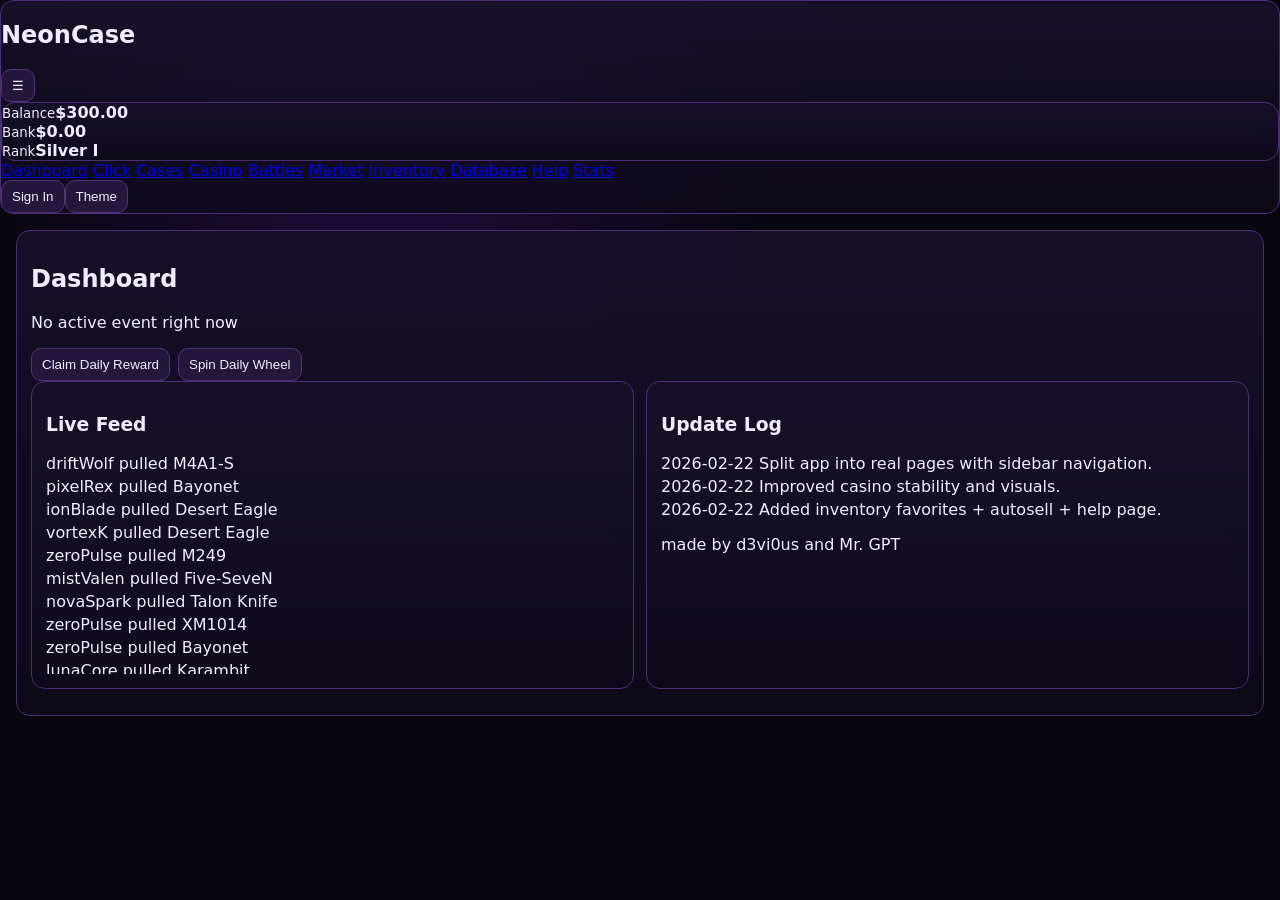
==== commit 358d4573: "Update index.html" ====
--- a/index.html
+++ b/index.html
@@ -1,93 +1,15 @@
 <!DOCTYPE html>
-<html lang="en">
-<head>
-  <meta charset="UTF-8" />
-  <meta name="viewport" content="width=device-width, initial-scale=1.0" />
-  <title>NeonCase Sim</title>
-  <link rel="stylesheet" href="styles.css" />
-</head>
-<body>
-  <div class="bg-glow glow-1"></div>
-  <div class="bg-glow glow-2"></div>
-  <div id="seasonFx" class="season-fx"></div>
-
-  <header class="topbar glass">
-    <div class="logo">Neon<span>Case</span></div>
-    <nav id="tabs" class="tabs">
-      <button data-tab="dashboard" class="active">Dashboard</button><button data-tab="clicker">Click</button><button data-tab="cases">Cases</button><button data-tab="casino">Casino</button>
-      <button data-tab="battles">Battles</button><button data-tab="market">Market</button><button data-tab="inventory">Inventory</button><button data-tab="database">Database</button><button data-tab="stats">Stats</button>
-      <button id="adminTabBtn" data-tab="admin" class="hidden">Admin</button>
-    </nav>
-    <div class="auth-actions"><button id="themeToggle">🌓</button><button id="openAuth">Sign In</button></div>
-  </header>
-
-  <section class="currency-row">
-    <div class="currency-card glass"><small>Balance</small><strong id="money"></strong></div>
-    <div class="currency-card glass"><small>Bank</small><strong id="bankMoney"></strong></div>
-    <div class="currency-card glass"><small>XP/Level</small><strong id="xpLevel"></strong></div>
-    <div class="currency-card glass"><small>Rank</small><strong id="rank"></strong></div>
-    <div class="currency-card glass"><small>Loyalty</small><strong id="loyalty"></strong></div>
-  </section>
-
-  <main>
-    <section id="dashboard" class="tab-panel active">
-      <div class="grid two">
-        <article class="panel glass">
-          <h2>Season Event</h2><p id="seasonEvent"></p>
-          <div class="row-wrap"><button id="claimDaily">Claim Daily Reward</button><button id="dailyWheel">Spin Daily Wheel</button><button id="rebirthBtn">Rebirth</button></div>
-        </article>
-        <article class="panel glass"><h2>Live Feed</h2><div id="liveFeed" class="feed"></div></article>
-      </div>
-      <div class="grid two">
-        <article class="panel glass"><h2>Update Log</h2><div id="updateLog" class="history"></div></article>
-        <article class="panel glass"><h2>Credits</h2><p>made by d3vi0us and Mr. GPT</p></article>
-      </div>
-      <div class="panel glass"><h2>History</h2><div id="history" class="history"></div></div>
-      <div class="panel glass"><h2>Data Backup</h2><div class="row-wrap"><button id="exportData">Export Save</button><label class="import-label">Import Save<input id="importData" type="file" accept="application/json" hidden/></label></div></div>
-    </section>
-
-    <section id="clicker" class="tab-panel">
-      <div class="grid two">
-        <article class="panel glass center">
-          <h2>Click for Cash</h2><button id="moneyClick" class="coin-btn" aria-label="coin"></button><p>Per click: <span id="perClick"></span></p>
-          <div class="row-wrap"><button data-upg="click" class="upgrade" id="upgClick"></button><button data-upg="auto" class="upgrade" id="upgAuto"></button><button data-upg="luck" class="upgrade" id="upgLuck"></button></div>
-        </article>
-        <article class="panel glass"><h2>Loyalty</h2><p>Streak: <span id="streak"></span></p><p>Points: <span id="loyaltyPoints"></span></p><div class="row-wrap"><button id="claimStreak">Claim Streak Bonus</button><button id="redeemLoyalty">Redeem 100 points</button></div></article>
-      </div>
-    </section>
-
-    <section id="cases" class="tab-panel">
-      <article class="panel glass"><div class="row-between"><h2>Cases Shop</h2><input type="number" id="openCount" min="1" max="10" value="1" /></div><div id="caseList" class="card-grid"></div></article>
-      <article class="panel glass"><h2>Case Opening</h2><div id="caseAnimation" class="roll"></div><div id="openResults" class="card-grid big-cards"></div></article>
-    </section>
-
-    <section id="casino" class="tab-panel">
-      <article class="panel glass">
-        <h2>Casino</h2>
-        <div class="row-wrap"><select id="gameSelect"><option>Blackjack</option><option>Roulette</option><option>Coinflip</option><option>Crash</option><option>Jackpot</option><option>Mines</option><option>Slots</option><option>Plinko</option></select><input id="betAmount" type="number" min="1" value="50"/><button id="playGame">Play</button></div>
-        <div id="casinoUI" class="casino-ui"></div>
-        <p id="casinoOutput"></p>
-      </article>
-    </section>
-
-    <section id="battles" class="tab-panel">
-      <article class="panel glass"><h2>Case Battles</h2><div class="row-wrap"><select id="battleMode"><option>1v1</option><option>Team</option><option>FFA</option></select><select id="battleCase"></select><button id="startBattle">Start Battle</button></div><div id="battleAnimation" class="roll"></div><p id="battleOutput"></p></article>
-    </section>
-
-    <section id="market" class="tab-panel">
-      <article class="panel glass"><h2>Marketplace + Auction</h2><canvas id="marketGraph" width="900" height="220"></canvas><div class="row-wrap"><input id="bidAmount" type="number" min="1" value="50" /><button id="confirmMarket">Confirm Action</button></div><div id="marketListings" class="card-grid"></div><div id="marketLog" class="feed"></div></article>
-    </section>
-
-    <section id="inventory" class="tab-panel">
-      <article class="panel glass"><h2>Inventory</h2><div class="row-wrap"><select id="rarityFilter"><option value="all">All</option><option>Mil-Spec</option><option>Restricted</option><option>Classified</option><option>Covert</option><option>Knife</option></select><input id="searchSkin" placeholder="Search"/><button id="sortValue">Sort by Value</button></div><div id="inventoryGrid" class="card-grid big-cards"></div></article>
-    </section>
-
-    <section id="database" class="tab-panel"><article class="panel glass"><h2>Skins Database</h2><div id="databaseGrid" class="card-grid"></div></article></section>
-    <section id="stats" class="tab-panel"><article class="panel glass"><h2>Stats</h2><ul id="statsList"></ul></article></section>
-    <section id="admin" class="tab-panel hidden"><article class="panel glass"><h2>Admin Panel</h2><div class="row-wrap"><button id="spawnItem">Spawn Item</button><button id="boostEconomy">Economy +10%</button><button id="grantCash">Grant $10k</button></div><p id="adminOutput"></p></article></section>
-  </main>
-
-  <dialog id="authModal" class="glass"><h3>Login / Signup</h3><input id="username" placeholder="username"/><div class="row-wrap"><button id="signup">Signup</button><button id="login">Login</button><button id="logout">Logout</button><button id="closeAuth">Close</button></div><p id="authStatus"></p></dialog>
-  <script src="app.js"></script>
-</body>
-</html>
+<html lang="en"><head><meta charset="UTF-8"/><meta name="viewport" content="width=device-width, initial-scale=1.0"/><title>NeonCase - Dashboard</title><link rel="stylesheet" href="styles.css"/></head>
+<body data-page="dashboard"><div id="seasonFx" class="season-fx"></div><div class="app-shell"><aside id="sidebar" class="sidebar glass"><div class="side-head"><h1>NeonCase</h1><button id="toggleSidebar">☰</button></div><div class="wallet glass"><div><small>Balance</small><strong id="money"></strong></div><div><small>Bank</small><strong id="bankMoney"></strong></div><div><small>Rank</small><strong id="rank"></strong></div></div><nav class="side-nav"><a href="index.html" class="active">Dashboard</a>
+<a href="click.html" class="">Click</a>
+<a href="cases.html" class="">Cases</a>
+<a href="casino.html" class="">Casino</a>
+<a href="battles.html" class="">Battles</a>
+<a href="market.html" class="">Market</a>
+<a href="inventory.html" class="">Inventory</a>
+<a href="database.html" class="">Database</a>
+<a href="help.html" class="">Help</a>
+<a href="stats.html" class="">Stats</a></nav><div class="auth-actions"><button id="openAuth">Sign In</button><button id="themeToggle">Theme</button></div></aside><main class="content"><section class="panel glass"><h2>Dashboard</h2><p id="seasonEvent"></p><div class="row-wrap"><button id="claimDaily">Claim Daily Reward</button><button id="dailyWheel">Spin Daily Wheel</button></div><div class="grid two"><article class="panel glass"><h3>Live Feed</h3><div id="liveFeed" class="feed"></div></article><article class="panel glass"><h3>Update Log</h3><div id="updateLog" class="history"></div><p>made by d3vi0us and Mr. GPT</p></article></div></section></main></div>
+<dialog id="authModal" class="glass"><h3>Login</h3><input id="username" placeholder="username"/><div class="row-wrap"><button id="signup">Signup</button><button id="login">Login</button><button id="logout">Logout</button><button id="closeAuth">Close</button></div><p id="authStatus"></p></dialog>
+<dialog id="bidModal" class="glass"><h3>Place Bid</h3><p id="bidItem"></p><input id="bidInput" type="number" min="1" value="5"/><div class="row-wrap"><button id="confirmBid">Confirm Bid</button><button id="cancelBid">Cancel</button></div><div id="bidWheel" class="mini-wheel"></div></dialog>
+<script src="app.js"></script></body></html>
--- a/styles.css
+++ b/styles.css
@@ -4,17 +4,21 @@
 .tabs{display:flex;gap:6px;flex-wrap:wrap}.tabs button,.auth-actions button,button,select,input,.import-label{background:#24173c;color:var(--text);border:1px solid #50337b;border-radius:10px;padding:8px 10px}.tabs button.active{background:linear-gradient(90deg,var(--accent),var(--accent2))}
 .logo{font-weight:900}.logo span{color:var(--accent2)} main{padding:16px}.currency-row{display:grid;grid-template-columns:repeat(auto-fit,minmax(140px,1fr));gap:10px;padding:0 16px}.currency-card{padding:10px}.currency-card small{display:block;color:var(--muted)}
 .tab-panel{display:none}.tab-panel.active{display:block}.grid.two{display:grid;grid-template-columns:repeat(auto-fit,minmax(320px,1fr));gap:12px}.panel{padding:14px;margin-bottom:12px}.row-wrap{display:flex;flex-wrap:wrap;gap:8px;align-items:center}.row-between{display:flex;justify-content:space-between;align-items:center;gap:8px}
-.big-btn{width:220px;height:220px;border-radius:50%;background:radial-gradient(circle,#d57cff,#6420f3);font-size:1.1rem}.center{text-align:center}.card-grid{display:grid;grid-template-columns:repeat(auto-fill,minmax(180px,1fr));gap:8px}
-.skin-card{padding:10px;border-radius:12px;border:1px solid #5f3f8e;background:#1c1432}.weapon-img,.case-thumb{height:88px;border-radius:10px;background:linear-gradient(135deg,#281a46,#130d22);border:1px solid #5a3b86;display:flex;align-items:center;justify-content:center;overflow:hidden}
-.weapon-img img,.case-thumb img{width:100%;height:100%;object-fit:cover}.stickers{display:flex;gap:4px}.event-border{border:1px solid transparent;background:linear-gradient(#1c1432,#1c1432) padding-box,linear-gradient(90deg,#ff4ad8,#66d5ff,#ffd965) border-box}
+.card-grid{display:grid;grid-template-columns:repeat(auto-fill,minmax(180px,1fr));gap:8px}.big-cards{grid-template-columns:repeat(auto-fill,minmax(240px,1fr))}
+.skin-card{padding:12px;border-radius:12px;border:1px solid #5f3f8e;background:#1c1432}.weapon-img,.case-thumb{height:110px;border-radius:10px;background:linear-gradient(135deg,#281a46,#130d22);border:1px solid #5a3b86;display:flex;align-items:center;justify-content:center;overflow:hidden}.weapon-img img,.case-thumb img{width:100%;height:100%;object-fit:cover}
+.stickers{display:flex;gap:4px}.event-border{border:1px solid transparent;background:linear-gradient(#1c1432,#1c1432) padding-box,linear-gradient(90deg,#ff4ad8,#66d5ff,#ffd965) border-box}
 .feed,.history{max-height:220px;overflow:auto;display:grid;gap:4px}.roll{min-height:56px;border:1px dashed #6d4a9f;border-radius:12px;padding:8px;overflow:hidden}.roll-track{display:flex;gap:8px;animation:roll 1s linear}@keyframes roll{from{transform:translateX(220px)}to{transform:translateX(-40px)}}
-.casino-ui{margin-top:10px;padding:10px;border-radius:10px;background:#120d21;border:1px solid #49326f}.cards{display:flex;gap:8px}.card{width:52px;height:72px;background:#fff;color:#111;border-radius:7px;display:flex;justify-content:center;align-items:center;font-weight:700}
-.crash-view{height:140px;border-radius:10px;background:linear-gradient(180deg,#1d1534,#0f0a1a);position:relative;overflow:hidden}.crash-line{position:absolute;left:0;bottom:0;height:3px;background:linear-gradient(90deg,#59ff93,#e4ff6b);transform-origin:left bottom}
-.roulette-wheel,.coin,.slot-reel,.plinko-board,.mines-grid,.jackpot-wheel{border:1px solid #5a3d88;border-radius:10px;padding:8px;background:#1a122e}.coin.flip{animation:flip .6s linear}@keyframes flip{from{transform:rotateY(0)}to{transform:rotateY(720deg)}}
-.mines-grid{display:grid;grid-template-columns:repeat(5,1fr);gap:6px}.mine-cell{height:34px;background:#2a1b47;border-radius:6px;border:1px solid #5f4290}.mine-cell.open{background:#43ad74}.mine-cell.bomb{background:#b83f5f}
-.slot-reels{display:flex;gap:8px}.slot-reels div{width:54px;height:54px;background:#2a1a47;border-radius:8px;display:flex;align-items:center;justify-content:center;font-size:28px}
-.plinko-board{position:relative;height:170px}.peg{position:absolute;width:8px;height:8px;border-radius:50%;background:#a58ee4}.plinko-ball{position:absolute;width:12px;height:12px;border-radius:50%;background:#fff;left:50%;top:0}
-.rarity-Consumer{box-shadow:inset 0 0 0 1px #b7b7b7}.rarity-Industrial{box-shadow:inset 0 0 0 1px #6ba2ff}.rarity-Mil-Spec{box-shadow:inset 0 0 0 1px #4e6fff}.rarity-Restricted{box-shadow:inset 0 0 0 1px #8d57ff}.rarity-Classified{box-shadow:inset 0 0 0 1px #d03cff}.rarity-Covert{box-shadow:inset 0 0 0 1px #ff4f5e}.rarity-Knife{box-shadow:inset 0 0 0 2px #ffd36a}
-.season-fx{position:fixed;inset:0;pointer-events:none;z-index:-1}.season-fx.christmas{background-image:radial-gradient(circle at 20% 10%,rgba(255,255,255,.9) 1px,transparent 2px),radial-gradient(circle at 70% 40%,rgba(255,255,255,.7) 1px,transparent 2px),radial-gradient(circle at 40% 80%,rgba(255,255,255,.8) 1px,transparent 2px);background-size:30px 30px,44px 44px,52px 52px;animation:snow 9s linear infinite}
-@keyframes snow{from{background-position:0 0,0 0,0 0}to{background-position:0 500px,0 420px,0 360px}}.season-fx.halloween::after{content:'🎃 🎃 🎃';position:absolute;bottom:12px;left:15px;font-size:32px;opacity:.5}.season-fx.summer::after{content:'🌴 ☀️ 🏄';position:absolute;bottom:12px;right:15px;font-size:30px;opacity:.6}
-@media(max-width:768px){.tabs{max-height:90px;overflow:auto}.big-btn{width:170px;height:170px}}
+.coin-btn{width:210px;height:210px;border-radius:50%;border:8px solid #f7d46b;background:radial-gradient(circle,#f5f0a8,#d19b2d);box-shadow:inset 0 0 0 6px #b17e1f,0 10px 35px rgba(0,0,0,.45);position:relative}.coin-btn::after{content:'C';position:absolute;inset:0;display:grid;place-items:center;font-size:68px;font-weight:900;color:#6f4c11}
+.casino-ui{margin-top:10px;padding:10px;border-radius:10px;background:#120d21;border:1px solid #49326f;min-height:190px}.cards{display:flex;gap:8px;align-items:center;flex-wrap:wrap}.card{width:56px;height:78px;background:#fff;color:#111;border-radius:7px;display:flex;justify-content:center;align-items:center;font-weight:700;border:1px solid #333}
+.crash-chart{width:100%;height:160px;background:#0d1018;border:1px solid #33445d;border-radius:10px}
+.roulette-wrap{display:flex;gap:16px;align-items:center}.roulette-wheel{width:140px;height:140px;border-radius:50%;border:6px solid #222;background:conic-gradient(#d44 0 25%,#111 25% 50%,#d44 50% 75%,#111 75% 100%);transition:transform 2s cubic-bezier(.2,.8,.2,1)}
+.coin{width:88px;height:88px;border-radius:50%;border:6px solid #d2b354;background:radial-gradient(circle,#fff8c7,#d5a746)}.coin.flip{animation:flip .8s linear}@keyframes flip{from{transform:rotateY(0)}to{transform:rotateY(1080deg)}}.pick.active{outline:2px solid #66d5ff}
+.jackpot-wheel{width:180px;height:180px;border-radius:50%;border:5px solid #5a3d88;background:conic-gradient(#7a36ff 0 30%,#ff4db9 30% 65%,#3cc7ff 65% 100%);transition:transform 2s}
+.mines-grid{display:grid;grid-template-columns:repeat(5,1fr);gap:6px}.mine-cell{height:40px;background:#2a1b47;border-radius:6px;border:1px solid #5f4290}.mine-cell.open{background:#43ad74}.mine-cell.bomb{background:#b83f5f}
+.slot-machine{border:1px solid #5a3d88;padding:10px;border-radius:10px;background:#1a122e}.slot-reels{display:flex;gap:8px}.slot-reels div{width:68px;height:68px;background:#2a1a47;border-radius:8px;display:flex;align-items:center;justify-content:center;font-size:30px}
+.plinko-board{position:relative;height:180px;border:1px solid #5a3d88;border-radius:10px;background:#1a122e}.peg{position:absolute;width:8px;height:8px;border-radius:50%;background:#a58ee4}.plinko-ball{position:absolute;width:12px;height:12px;border-radius:50%;background:#fff;left:50%;top:0}
+canvas{width:100%;height:220px;background:#101224;border:1px solid #4f397a;border-radius:10px;display:block}
+.rarity-Mil-Spec{box-shadow:inset 0 0 0 1px #4e6fff}.rarity-Restricted{box-shadow:inset 0 0 0 1px #8d57ff}.rarity-Classified{box-shadow:inset 0 0 0 1px #d03cff}.rarity-Covert{box-shadow:inset 0 0 0 1px #ff4f5e}.rarity-Knife{box-shadow:inset 0 0 0 2px #ffd36a}
+.season-fx{position:fixed;inset:0;pointer-events:none;z-index:-1}.season-fx.christmas{background-image:radial-gradient(circle at 20% 10%,rgba(255,255,255,.9) 1px,transparent 2px),radial-gradient(circle at 70% 40%,rgba(255,255,255,.7) 1px,transparent 2px),radial-gradient(circle at 40% 80%,rgba(255,255,255,.8) 1px,transparent 2px);background-size:24px 24px,36px 36px,48px 48px;animation:snow 9s linear infinite}
+@keyframes snow{from{background-position:0 0,0 0,0 0}to{background-position:0 500px,0 420px,0 360px}}.season-fx.halloween::after{content:'🎃 🎃 🎃 🎃';position:absolute;bottom:12px;left:15px;font-size:34px;opacity:.55}.season-fx.summer::after{content:'🌴 ☀️ 🏖️ 🏄';position:absolute;bottom:12px;right:15px;font-size:30px;opacity:.62}
+@media(max-width:768px){.tabs{max-height:90px;overflow:auto}.coin-btn{width:170px;height:170px}}
